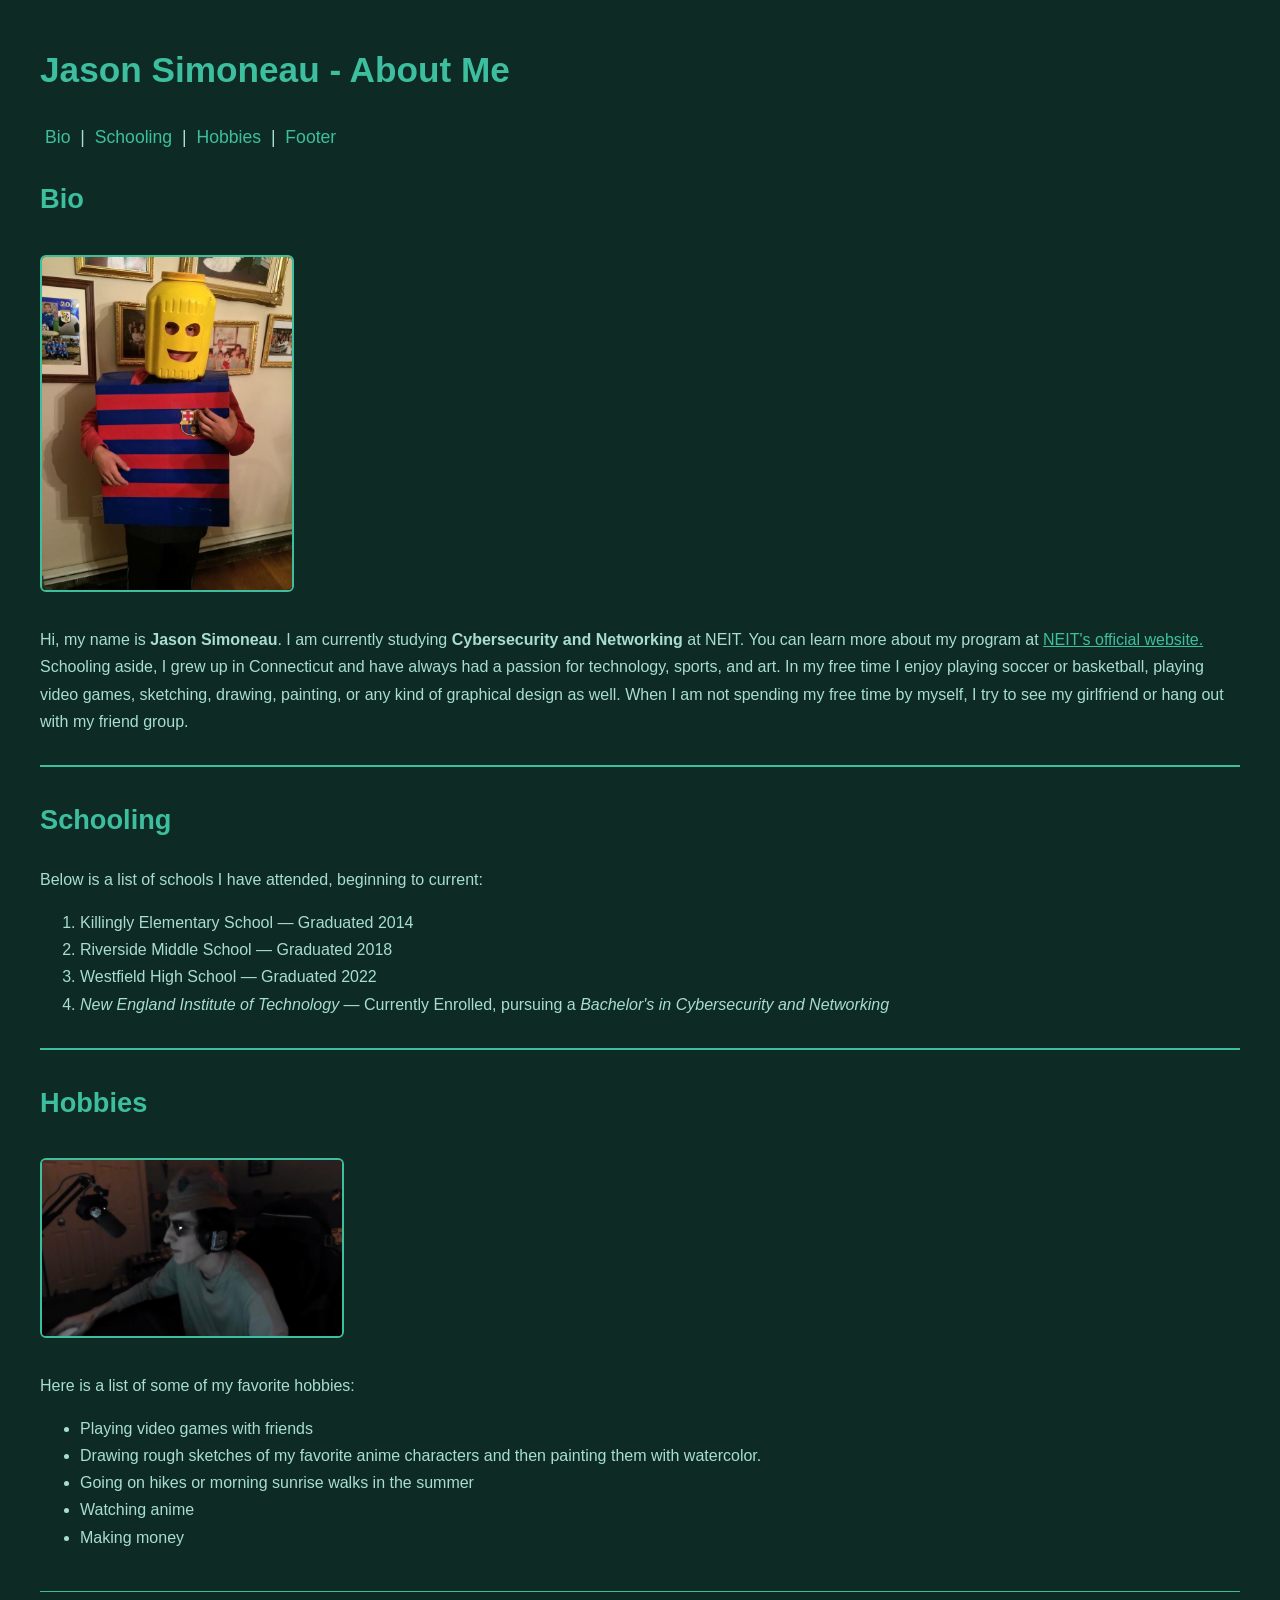
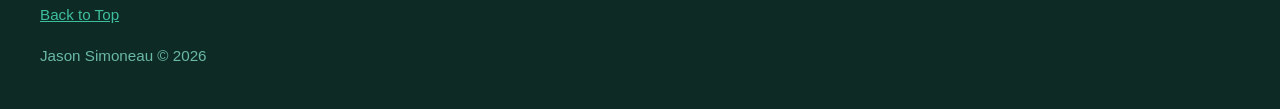
==== w2-bio/w2-bio/index.html @ 2a4c4cb4 "w2-bi0 Week 2 homework" ====
<!DOCTYPE html>
<html lang="en">
<head>
    <meta charset="UTF-8">
    <meta name="viewport" content="width=device-width, initial-scale=1.0">
    <meta http-equiv="X-UA-Compatible" content="ie=edge">
    <!-- Description of the site -->
    <meta name="description" content="A personal biography page for Jason Simoneau, covering his background, education, and hobbies.">
    <!-- Author of the site -->
    <meta name="author" content="Jason Simoneau">
    <!-- Jason Simoneau | SE111 | Section ID: SE111-01 | Date: April 7, 2026 -->
    <title>Jason Simoneau - About Me</title>

    <style>
        body {
            background-color: #0d2b24;
            color: #a8ddd0;
            font-family: 'Segoe UI', sans-serif;
            margin: 40px;
            line-height: 1.7;
        }

        h1 {
            color: #3dbf9f;
            font-size: 2.2em;
        }

        h2 {
            color: #3dbf9f;
            font-size: 1.7em;
        }

        #nav {
            margin-bottom: 20px;
            font-size: 1.1em;
        }

        #nav a {
            color: #3dbf9f;
            text-decoration: none;
            margin: 0 5px;
        }

        #nav a:hover {
            text-decoration: underline;
            color: #ffffff;
        }

        a {
            color: #3dbf9f;
        }

        a:hover {
            color: #ffffff;
        }

        hr {
            border: 1px solid #3dbf9f;
            margin: 30px 0;
        }

        img {
            border: 2px solid #3dbf9f;
            border-radius: 6px;
            margin: 10px 0;
        }

        ul, ol {
            color: #a8ddd0;
        }

        #footer {
            margin-top: 40px;
            padding-top: 10px;
            border-top: 1px solid #3dbf9f;
            color: #6ab8a8;
            font-size: 0.95em;
        }
    </style>
</head>
<body>

    <h1 id="header">Jason Simoneau - About Me</h1>

    <div id="nav">
        <a href="#bio">Bio</a> |
        <a href="#schooling">Schooling</a> |
        <a href="#hobbies">Hobbies</a> |
        <a href="#footer">Footer</a>
    </div>

    <!-- Bio Section -->
    <h2 id="bio">Bio</h2>
    <img src="images/jr.jpg" alt="Jason Simoneau profile photo" width="250">
    <p>
        Hi, my name is <strong>Jason Simoneau</strong>. I am currently studying 
        <b>Cybersecurity and Networking</b> at NEIT. You can learn more about my program at 
        <a href="https://www.neit.edu/academics/bachelors-degrees/cybersecurity-and-network-engineering-bs" 
        target="_blank"> NEIT's official website.</a> Schooling aside, I grew up in Connecticut and have 
        always had a passion for technology, sports, and art. In my free time I enjoy 
        playing soccer or basketball, playing video games, sketching, drawing, painting, 
        or any kind of graphical design as well. When I am not spending my free time by 
        myself, I try to see my girlfriend or hang out with my friend group.
    </p>

    <hr>

    <!-- Schooling -->
    <h2 id="schooling">Schooling</h2>
    <p>Below is a list of schools I have attended, beginning to current:</p>
    <ol>
        <li>Killingly Elementary School — Graduated 2014</li>
        <li>Riverside Middle School — Graduated 2018</li>
        <li>Westfield High School — Graduated 2022</li>
        <li><i>New England Institute of Technology</i> — Currently Enrolled, pursuing a 
            <em>Bachelor's in Cybersecurity and Networking</em>
        </li>
    </ol>

    <hr>

    <!-- Hobbies -->
    <h2 id="hobbies">Hobbies</h2>
    <img src="images/ogfluffdawgpic.png" alt="Jason playing video games" width="300">
    <p>Here is a list of some of my favorite hobbies:</p>
    <ul>
        <li>Playing video games with friends</li>
        <li>Drawing rough sketches of my favorite anime characters and then
            painting them with watercolor.</li>
        <li>Going on hikes or morning sunrise walks in the summer</li>
        <li>Watching anime</li>
        <li>Making money</li>
    </ul>

    <div id="footer">
        <a href="#header">Back to Top</a>
        <br>
        <p>Jason Simoneau &copy; 2026</p>
    </div>

</body>
</html>
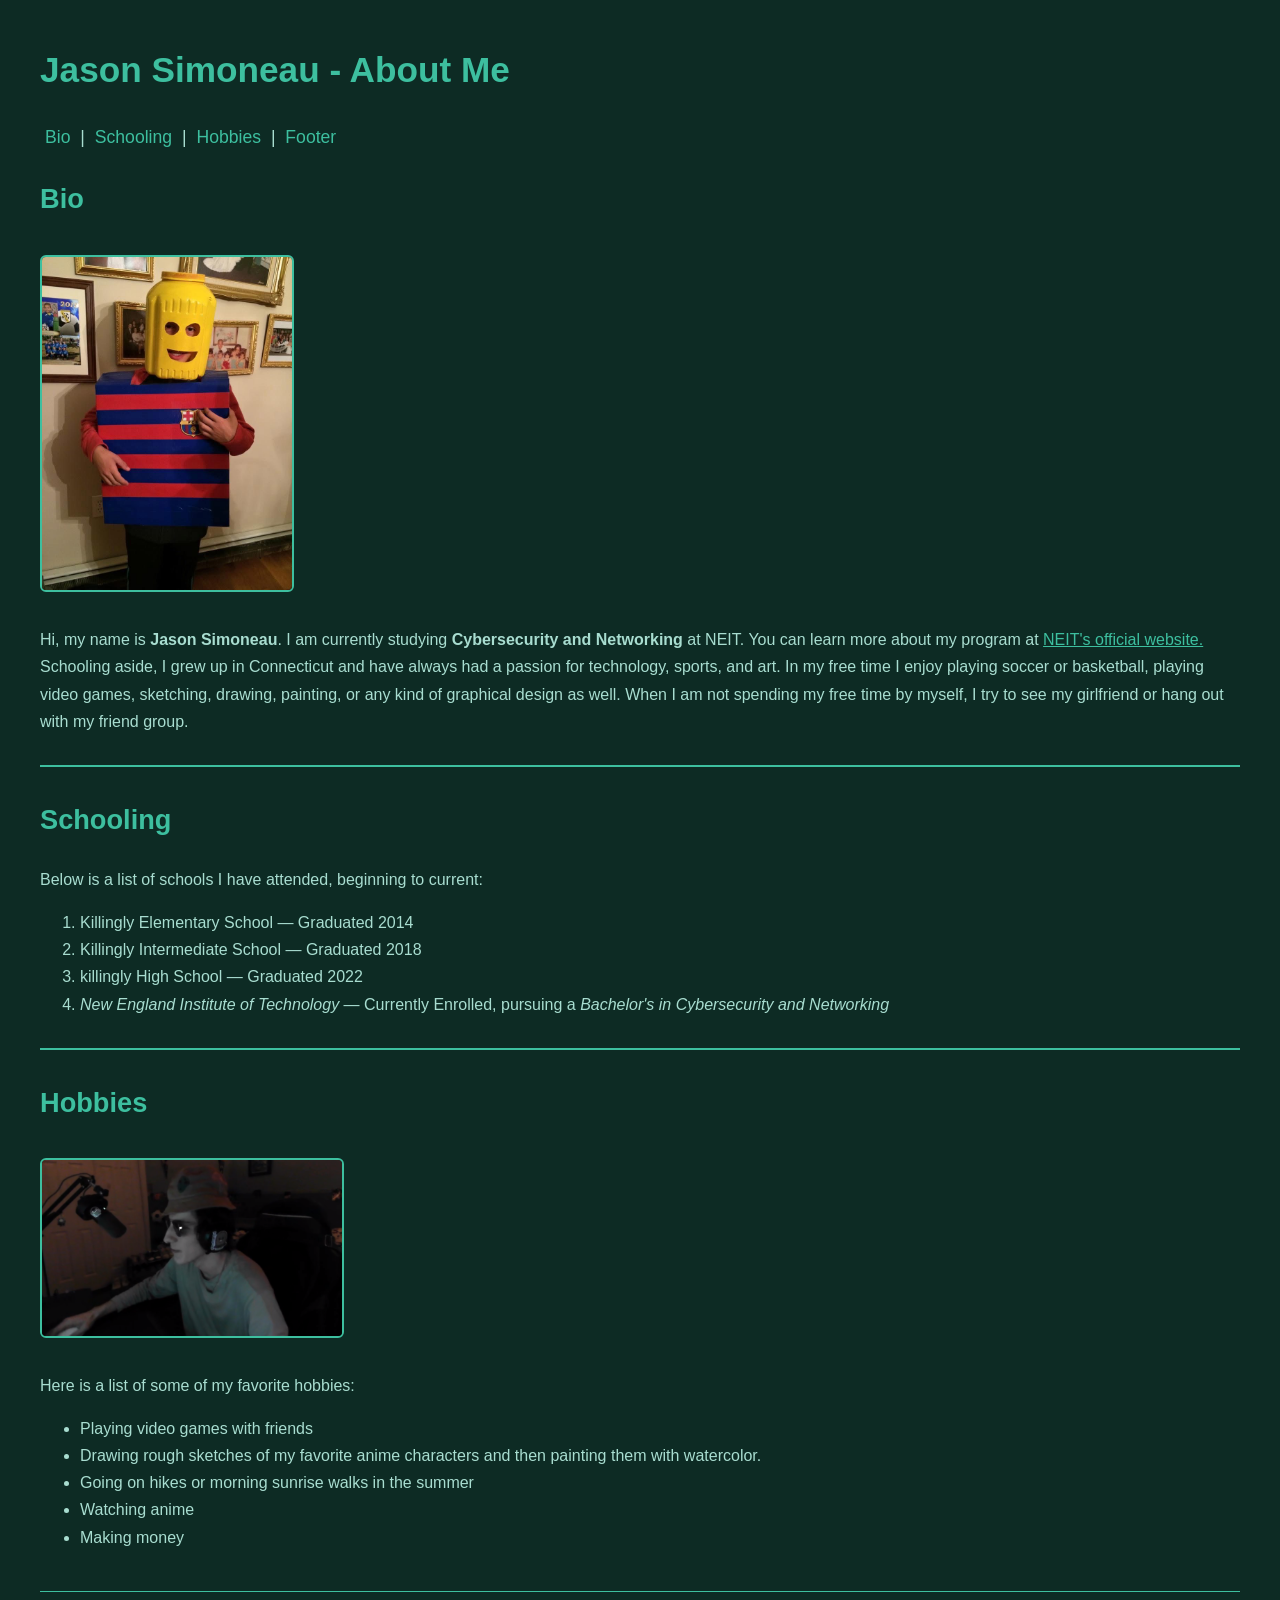
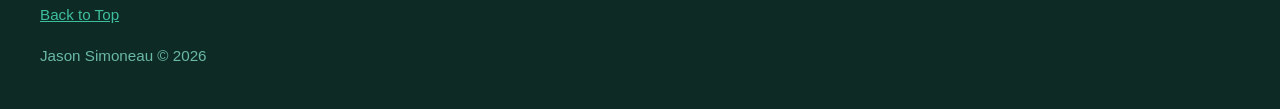
==== commit 4add226a: "Update index.html" ====
--- a/w2-bio/w2-bio/index.html
+++ b/w2-bio/w2-bio/index.html
@@ -110,8 +110,8 @@
     <p>Below is a list of schools I have attended, beginning to current:</p>
     <ol>
         <li>Killingly Elementary School — Graduated 2014</li>
-        <li>Riverside Middle School — Graduated 2018</li>
-        <li>Westfield High School — Graduated 2022</li>
+        <li>Killingly Intermediate School — Graduated 2018</li>
+        <li>killingly High School — Graduated 2022</li>
         <li><i>New England Institute of Technology</i> — Currently Enrolled, pursuing a 
             <em>Bachelor's in Cybersecurity and Networking</em>
         </li>
